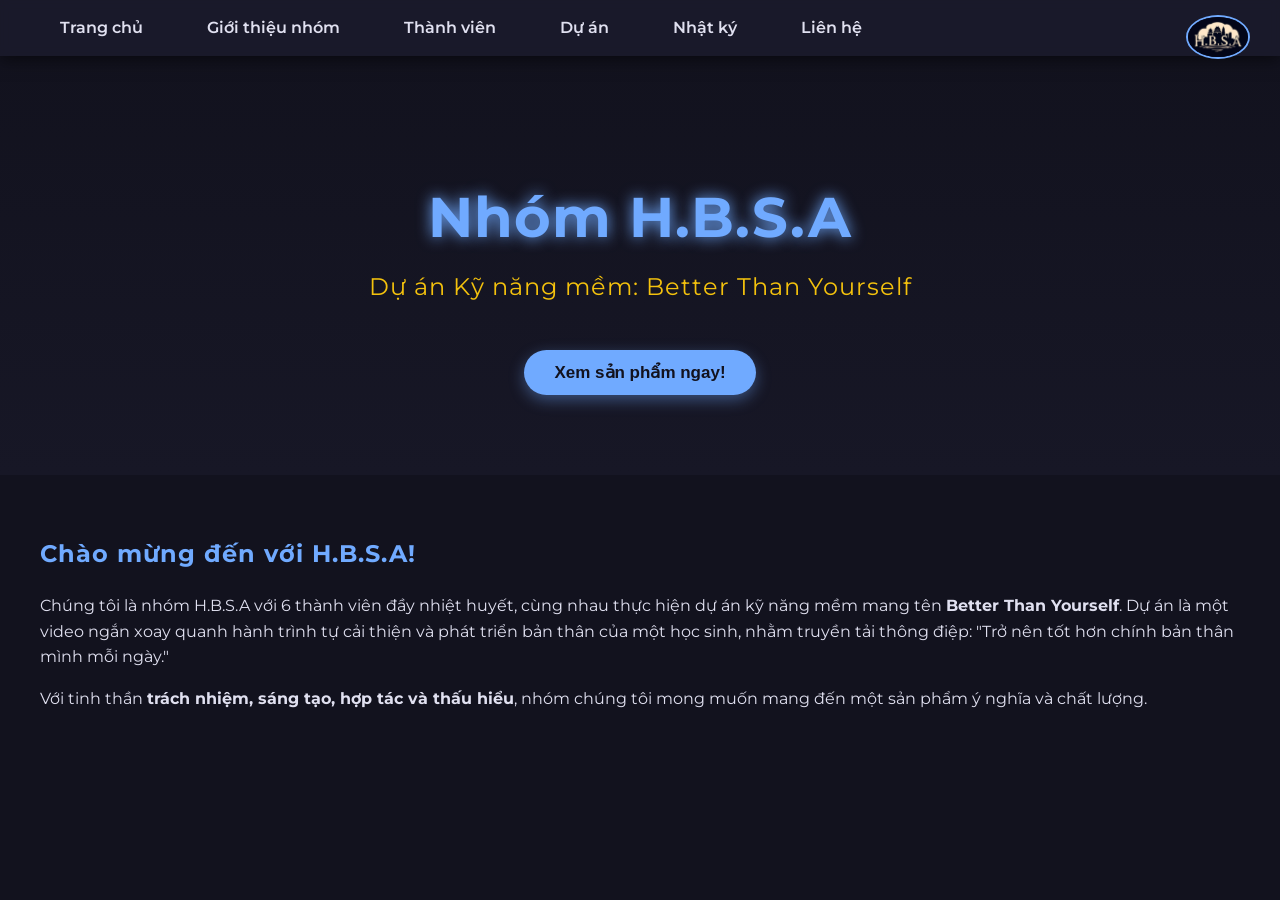
==== index.html @ 08599118 "Add files via upload" ====
<!DOCTYPE html>
<html lang="vi">
<head>
    <meta charset="UTF-8">
    <title>H.B.S.A - Trang chủ</title>
    <link rel="stylesheet" href="style.css">
    
    </head>
<body>
    <nav>
        <a href="index.html">Trang chủ</a>
        <a href="about.html">Giới thiệu nhóm</a>
        <a href="team.html">Thành viên</a>
        <a href="project.html">Dự án</a>
        <a href="diary.html">Nhật ký</a>
        <a href="contact.html">Liên hệ</a>
        
        <img src="logo.png.jpg" style="height:40px; float:right;" alt="H.B.S.A Logo">
    </nav>

    <header>
        <h1>Nhóm H.B.S.A</h1>
        <h3>Dự án Kỹ năng mềm: Better Than Yourself</h3>
        <button onclick="location.href='project.html'">Xem sản phẩm ngay!</button>
    </header>
    
    <div class="container content-wrapper"> 
        <h2>Chào mừng đến với H.B.S.A!</h2>
        <p>Chúng tôi là nhóm H.B.S.A với 6 thành viên đầy nhiệt huyết, cùng nhau thực hiện dự án kỹ năng mềm mang tên <strong>Better Than Yourself</strong>. Dự án là một video ngắn xoay quanh hành trình tự cải thiện và phát triển bản thân của một học sinh, nhằm truyền tải thông điệp: "Trở nên tốt hơn chính bản thân mình mỗi ngày."</p>
        <p>Với tinh thần <strong>trách nhiệm, sáng tạo, hợp tác và thấu hiểu</strong>, nhóm chúng tôi mong muốn mang đến một sản phẩm ý nghĩa và chất lượng.</p>
    </div>
</body>
</html>
---- style.css ----
/* ---- 1. SETUP CHUNG (Galaxy Base) ---- */
@import url('https://fonts.googleapis.com/css2?family=Montserrat:wght@300;400;600;700&display=swap');

:root {
    --color-dark-deep: #12121e; /* Màu nền đen tím sâu thẳm */
    --color-dark-mid: #1c1c2e;  /* Màu thẻ card hơi sáng hơn */
    --color-text-light: #e0e0f0; /* Màu chữ trắng xanh nhạt */
    --color-text-accent: #c2d8ff; /* Màu chữ phụ, xanh sapphire */
    --color-accent-gold: #f4c20d; /* Màu nhấn chính (Vàng ánh kim/Sao) */
    --color-accent-blue: #70aaff; /* Màu nhấn phụ (Xanh Ngân hà) */
    --border-radius: 10px;
}

/* Hiệu ứng Fade-in chung khi tải trang */
@keyframes fadein {
    from { opacity: 0; transform: translateY(20px); }
    to { opacity: 1; transform: translateY(0); }
}

body {
    font-family: 'Montserrat', sans-serif;
    background-color: var(--color-dark-deep);
    color: var(--color-text-light);
    margin: 0;
    line-height: 1.6;
    animation: fadein 1s ease-out;
}

h1, h2, h3 {
    color: var(--color-accent-blue);
    font-weight: 700;
    letter-spacing: 1px;
}

/* ---- 2. NAVIGATION BAR (Thanh điều hướng) ---- */
nav {
    background: rgba(28, 28, 46, 0.8); /* Nền tối trong suốt */
    padding: 15px 30px;
    box-shadow: 0 4px 15px rgba(0, 0, 0, 0.5);
    position: sticky; /* Giữ thanh nav trên cùng */
    top: 0;
    z-index: 1000;
    backdrop-filter: blur(5px); /* Hiệu ứng mờ (nếu trình duyệt hỗ trợ) */
}

nav a {
    color: var(--color-text-light);
    margin: 0 15px;
    text-decoration: none;
    font-weight: 600;
    padding: 10px 15px;
    border-radius: var(--border-radius);
    transition: all 0.3s ease;
    position: relative;
    overflow: hidden; /* Dùng cho hiệu ứng lấp lánh */
}

nav a:hover {
    color: var(--color-accent-gold);
    background: var(--color-dark-mid);
    box-shadow: 0 0 10px var(--color-accent-gold); /* Ánh sáng lấp lánh */
    transform: translateY(-2px);
}

nav img {
    height: 40px;
    float: right;
    border-radius: 50%;
    border: 2px solid var(--color-accent-blue);
}

/* ---- 3. HEADER & BUTTONS (Tiêu đề và Nút) ---- */
header {
    padding: 80px 20px;
    text-align: center;
    background: linear-gradient(180deg, var(--color-dark-deep) 0%, rgba(28, 28, 46, 0.5) 100%);
}

header h1 {
    font-size: 3.5em;
    margin-bottom: 5px;
    text-shadow: 0 0 15px var(--color-accent-blue); /* Ánh sáng Ngân hà */
}

header h3 {
    color: var(--color-accent-gold);
    font-weight: 400;
    font-size: 1.5em;
    margin-top: 0;
}

button {
    padding: 12px 30px;
    border: none;
    border-radius: 50px; /* Nút tròn, mềm mại */
    background: var(--color-accent-blue);
    color: var(--color-dark-deep);
    cursor: pointer;
    transition: all 0.3s ease;
    font-size: 17px;
    font-weight: 700;
    margin-top: 20px;
    box-shadow: 0 5px 15px rgba(112, 170, 255, 0.4);
}

button:hover {
    background: var(--color-accent-gold);
    color: var(--color-dark-deep);
    transform: scale(1.05) translateY(-3px);
    box-shadow: 0 8px 20px rgba(244, 194, 13, 0.6);
}

/* ---- 4. CARD VÀ CONTENT CHUNG (Giới thiệu, Thành viên) ---- */
.container {
    max-width: 1200px;
    margin: 0 auto;
    padding: 20px;
}

.card {
    background: var(--color-dark-mid);
    padding: 25px;
    margin: 20px 0;
    border-radius: var(--border-radius);
    box-shadow: 0 5px 20px rgba(0, 0, 0, 0.5);
    border: 1px solid rgba(112, 170, 255, 0.2); /* Viền mỏng */
    transition: all 0.4s cubic-bezier(0.25, 0.8, 0.25, 1);
}

.card:hover {
    transform: translateY(-5px);
    box-shadow: 0 10px 30px rgba(0, 0, 0, 0.7), 0 0 15px rgba(244, 194, 13, 0.3);
}

/* ---- 5. TEAM.HTML SPECIFIC (Trang Thành viên) ---- */
.card .name {
    font-size: 1.4em;
    margin-bottom: 10px;
    color: var(--color-text-light); /* Đặt lại màu chữ trắng để nền thẻ tối */
}

.card .intro {
    font-style: normal;
    font-size: 0.95em;
    border-top: 1px dashed rgba(255, 255, 255, 0.1);
    padding-top: 10px;
    color: var(--color-text-accent);
}

.leader {
    border: 3px solid var(--color-accent-gold);
    background: #3a2b4d; /* Nền tối tím đậm hơn cho Trưởng nhóm */
    box-shadow: 0 0 25px rgba(244, 194, 13, 0.5); /* Hiệu ứng tỏa sáng */
}

.leader .name {
    color: var(--color-accent-gold); /* Tên Trưởng nhóm nổi bật */
    text-transform: uppercase;
}

/* ---- 6. ABOUT.HTML SPECIFIC (Giá trị Cốt lõi) ---- */
#about-content ul {
    list-style: none;
    padding: 0;
    display: flex;
    justify-content: center;
    flex-wrap: wrap;
    gap: 20px;
    margin-top: 30px;
}

#about-content li {
    background: var(--color-dark-mid);
    padding: 15px 25px;
    border-radius: 50px; /* Hình viên thuốc */
    border: 2px solid var(--color-accent-blue);
    font-weight: 600;
    color: var(--color-text-light);
    transition: background 0.3s;
}

#about-content li:hover {
    background: var(--color-accent-blue);
    color: var(--color-dark-deep);
}

/* ---- 7. CONTACT.HTML SPECIFIC (Form và Danh sách liên hệ) ---- */
form input,
form textarea {
    width: 100%;
    max-width: 400px;
    padding: 15px;
    margin-bottom: 15px;
    border-radius: var(--border-radius);
    border: 1px solid var(--color-dark-mid);
    background: #0d0d18; /* Nền input tối hơn */
    color: var(--color-text-light);
    font-size: 1em;
    transition: border-color 0.3s, box-shadow 0.3s;
}

form input:focus,
form textarea:focus {
    outline: none;
    border-color: var(--color-accent-gold);
    box-shadow: 0 0 10px rgba(244, 194, 13, 0.4);
}

.member-list div {
    background: var(--color-dark-mid);
    color: var(--color-text-light);
    padding: 12px 20px;
    margin-bottom: 8px;
    border-radius: 5px;
    border-left: 5px solid var(--color-accent-blue);
}

.member-list span {
    color: var(--color-accent-gold);
}

/* TẠO LẠI CẤU TRÚC CHO TẤT CẢ CÁC TỆP HTML */
.content-wrapper {
    padding: 40px 20px;
}
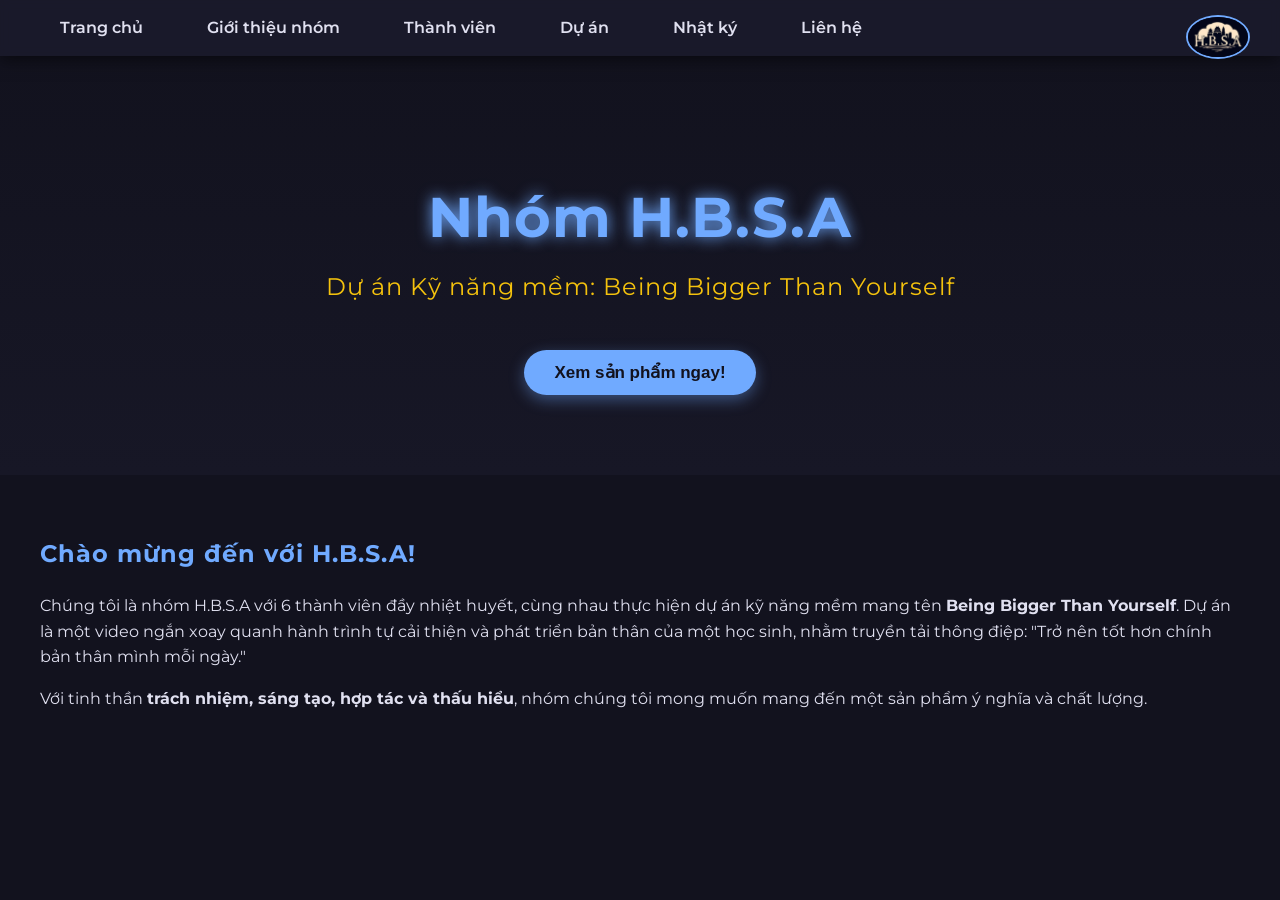
==== commit 8a5bef22: "Update index.html" ====
--- a/index.html
+++ b/index.html
@@ -4,7 +4,7 @@
     <meta charset="UTF-8">
     <title>H.B.S.A - Trang chủ</title>
     <link rel="stylesheet" href="style.css">
-    
+    <meta name="google-site-verification" content="i07SibPt_olWou39WCFELwC8qASmmsirfhjFAU1vPiI" />
     </head>
 <body>
     <nav>
@@ -20,14 +20,14 @@
 
     <header>
         <h1>Nhóm H.B.S.A</h1>
-        <h3>Dự án Kỹ năng mềm: Better Than Yourself</h3>
+        <h3>Dự án Kỹ năng mềm: Being Bigger Than Yourself</h3>
         <button onclick="location.href='project.html'">Xem sản phẩm ngay!</button>
     </header>
     
     <div class="container content-wrapper"> 
         <h2>Chào mừng đến với H.B.S.A!</h2>
-        <p>Chúng tôi là nhóm H.B.S.A với 6 thành viên đầy nhiệt huyết, cùng nhau thực hiện dự án kỹ năng mềm mang tên <strong>Better Than Yourself</strong>. Dự án là một video ngắn xoay quanh hành trình tự cải thiện và phát triển bản thân của một học sinh, nhằm truyền tải thông điệp: "Trở nên tốt hơn chính bản thân mình mỗi ngày."</p>
+        <p>Chúng tôi là nhóm H.B.S.A với 6 thành viên đầy nhiệt huyết, cùng nhau thực hiện dự án kỹ năng mềm mang tên <strong>Being Bigger Than Yourself</strong>. Dự án là một video ngắn xoay quanh hành trình tự cải thiện và phát triển bản thân của một học sinh, nhằm truyền tải thông điệp: "Trở nên tốt hơn chính bản thân mình mỗi ngày."</p>
         <p>Với tinh thần <strong>trách nhiệm, sáng tạo, hợp tác và thấu hiểu</strong>, nhóm chúng tôi mong muốn mang đến một sản phẩm ý nghĩa và chất lượng.</p>
     </div>
 </body>
-</html>+</html>
